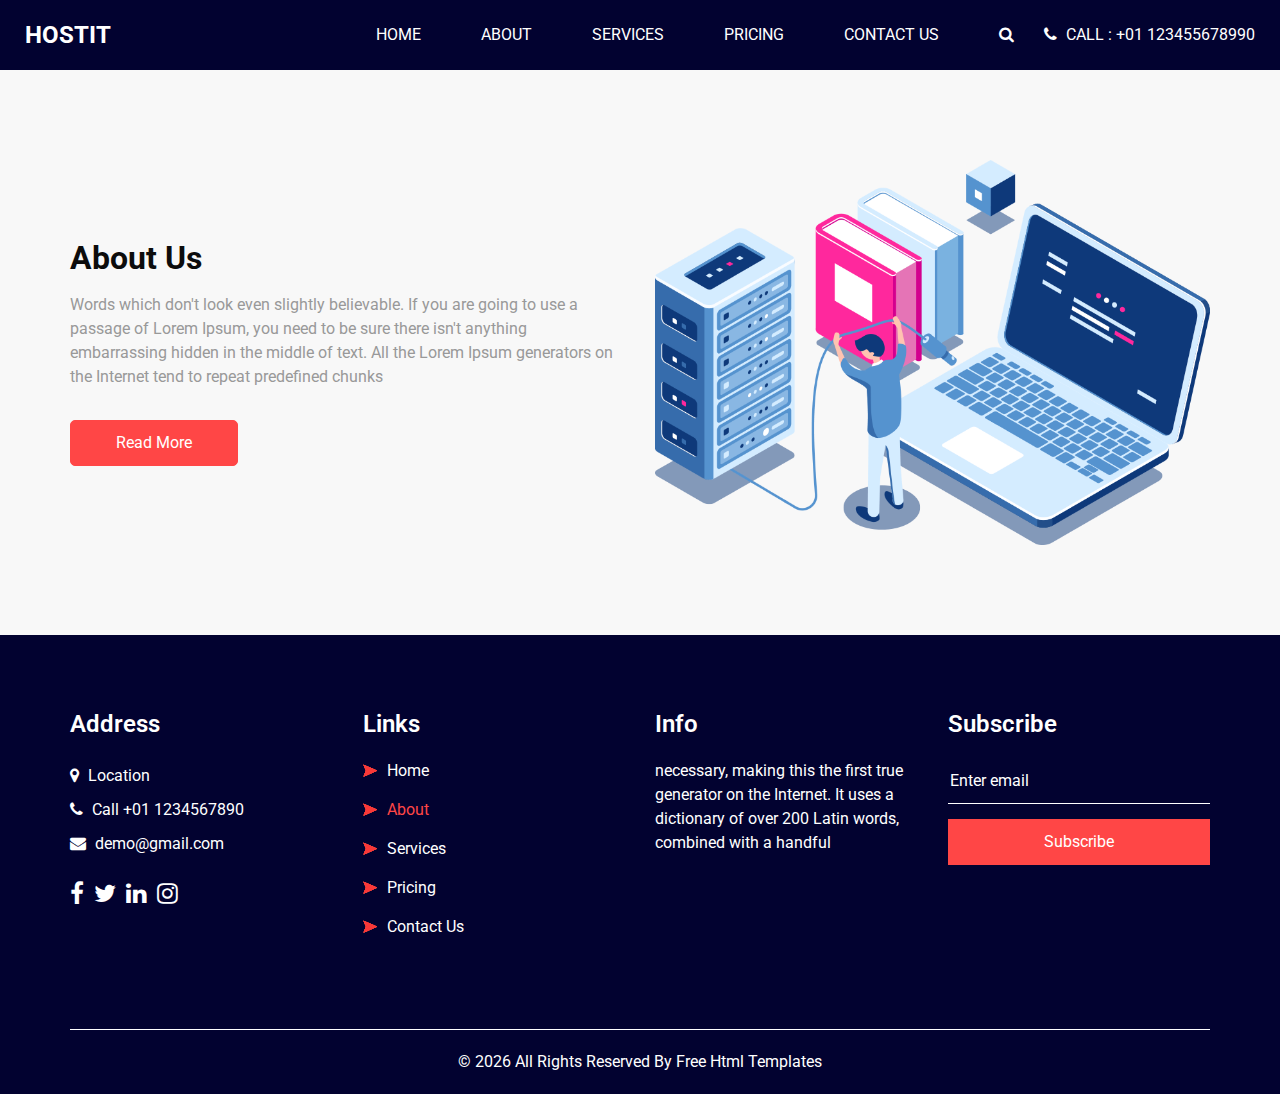
==== about.html @ 4da83c84 "final sem project" ====
<!DOCTYPE html>
<html>

<head>
  <!-- Basic -->
  <meta charset="utf-8" />
  <meta http-equiv="X-UA-Compatible" content="IE=edge" />
  <!-- Mobile Metas -->
  <meta name="viewport" content="width=device-width, initial-scale=1, shrink-to-fit=no" />
  <!-- Site Metas -->
  <link rel="icon" href="images/fevicon.png" type="image/gif" />
  <meta name="keywords" content="" />
  <meta name="description" content="" />
  <meta name="author" content="" />

  <title>Hostit</title>


  <!-- bootstrap core css -->
  <link rel="stylesheet" type="text/css" href="css/bootstrap.css" />

  <!-- fonts style -->
  <link href="https://fonts.googleapis.com/css2?family=Roboto:wght@400;500;700;900&display=swap" rel="stylesheet">

  <!-- font awesome style -->
  <link href="css/font-awesome.min.css" rel="stylesheet" />

  <!-- Custom styles for this template -->
  <link href="css/style.css" rel="stylesheet" />
  <!-- responsive style -->
  <link href="css/responsive.css" rel="stylesheet" />

</head>

<body class="sub_page">

  <div class="hero_area">
    <!-- header section strats -->
    <header class="header_section">
      <div class="container-fluid">
        <nav class="navbar navbar-expand-lg custom_nav-container ">
          <a class="navbar-brand" href="index.html">
            <span>Hostit</span>
          </a>

          <button class="navbar-toggler" type="button" data-toggle="collapse" data-target="#navbarSupportedContent" aria-controls="navbarSupportedContent" aria-expanded="false" aria-label="Toggle navigation">
            <span class=""> </span>
          </button>

          <div class="collapse navbar-collapse" id="navbarSupportedContent">
            <ul class="navbar-nav  ml-auto">
              <li class="nav-item ">
                <a class="nav-link" href="index.html">Home <span class="sr-only">(current)</span></a>
              </li>
              <li class="nav-item active">
                <a class="nav-link" href="about.html"> About</a>
              </li>
              <li class="nav-item">
                <a class="nav-link" href="service.html">Services</a>
              </li>
              <li class="nav-item">
                <a class="nav-link" href="price.html">Pricing</a>
              </li>
              <li class="nav-item">
                <a class="nav-link" href="contact.html">Contact Us</a>
              </li>
            </ul>
            <div class="quote_btn-container">
              <form class="form-inline">
                <button class="btn   nav_search-btn" type="submit">
                  <i class="fa fa-search" aria-hidden="true"></i>
                </button>
              </form>
              <a href="">
                <i class="fa fa-phone" aria-hidden="true"></i>
                <span>
                  Call : +01 123455678990
                </span>
              </a>
            </div>
          </div>
        </nav>
      </div>
    </header>
    <!-- end header section -->
  </div>

  <!-- about section -->

  <section class="about_section layout_padding">
    <div class="container  ">
      <div class="row">
        <div class="col-md-6">
          <div class="detail-box">
            <div class="heading_container">
              <h2>
                About Us
              </h2>
            </div>
            <p>
              Words which don't look even slightly believable. If you are going to use a passage of Lorem Ipsum, you need to be sure there isn't anything embarrassing hidden in the middle of text. All the Lorem Ipsum generators on the Internet tend to repeat predefined chunks </p>
            <a href="">
              Read More
            </a>
          </div>
        </div>
        <div class="col-md-6 ">
          <div class="img-box">
            <img src="images/about-img.png" alt="">
          </div>
        </div>

      </div>
    </div>
  </section>

  <!-- end about section -->

  <!-- info section -->

  <section class="info_section layout_padding2">
    <div class="container">
      <div class="row">
        <div class="col-md-3">
          <div class="info_contact">
            <h4>
              Address
            </h4>
            <div class="contact_link_box">
              <a href="">
                <i class="fa fa-map-marker" aria-hidden="true"></i>
                <span>
                  Location
                </span>
              </a>
              <a href="">
                <i class="fa fa-phone" aria-hidden="true"></i>
                <span>
                  Call +01 1234567890
                </span>
              </a>
              <a href="">
                <i class="fa fa-envelope" aria-hidden="true"></i>
                <span>
                  demo@gmail.com
                </span>
              </a>
            </div>
          </div>
          <div class="info_social">
            <a href="">
              <i class="fa fa-facebook" aria-hidden="true"></i>
            </a>
            <a href="">
              <i class="fa fa-twitter" aria-hidden="true"></i>
            </a>
            <a href="">
              <i class="fa fa-linkedin" aria-hidden="true"></i>
            </a>
            <a href="">
              <i class="fa fa-instagram" aria-hidden="true"></i>
            </a>
          </div>
        </div>
        <div class="col-md-3">
          <div class="info_link_box">
            <h4>
              Links
            </h4>
            <div class="info_links">
              <a class="" href="index.html">
                <img src="images/nav-bullet.png" alt="">
                Home
              </a>
              <a class="active" href="about.html">
                <img src="images/nav-bullet.png" alt="">
                About
              </a>
              <a class="" href="service.html">
                <img src="images/nav-bullet.png" alt="">
                Services
              </a>
              <a class="" href="price.html">
                <img src="images/nav-bullet.png" alt="">
                Pricing
              </a>
              <a class="" href="contact.html">
                <img src="images/nav-bullet.png" alt="">
                Contact Us
              </a>
            </div>
          </div>
        </div>
        <div class="col-md-3">
          <div class="info_detail">
            <h4>
              Info
            </h4>
            <p>
              necessary, making this the first true generator on the Internet. It uses a dictionary of over 200 Latin words, combined with a handful
            </p>
          </div>
        </div>
        <div class="col-md-3 mb-0">
          <h4>
            Subscribe
          </h4>
          <form action="#">
            <input type="text" placeholder="Enter email" />
            <button type="submit">
              Subscribe
            </button>
          </form>
        </div>
      </div>
    </div>
  </section>

  <!-- end info section -->


  <!-- footer section -->
  <footer class="footer_section">
    <div class="container">
      <p>
        &copy; <span id="displayYear"></span> All Rights Reserved By
        <a href="https://html.design/">Free Html Templates</a>
      </p>
    </div>
  </footer>
  <!-- footer section -->

  <!-- jQery -->
  <script src="js/jquery-3.4.1.min.js"></script>
  <!-- bootstrap js -->
  <script src="js/bootstrap.js"></script>
  <!-- custom js -->
  <script src="js/custom.js"></script>


</body>

</html>
---- css/style.css ----
body {
  font-family: "Roboto", sans-serif;
  color: #0c0c0c;
  background-color: #f8f8f8;
  overflow-x: hidden;
}

.layout_padding {
  padding: 90px 0;
}

.layout_padding2 {
  padding: 75px 0;
}

.layout_padding2-top {
  padding-top: 75px;
}

.layout_padding2-bottom {
  padding-bottom: 75px;
}

.layout_padding-top {
  padding-top: 90px;
}

.layout_padding-bottom {
  padding-bottom: 90px;
}

.heading_container {
  display: -webkit-box;
  display: -ms-flexbox;
  display: flex;
  -webkit-box-orient: vertical;
  -webkit-box-direction: normal;
      -ms-flex-direction: column;
          flex-direction: column;
  -webkit-box-align: start;
      -ms-flex-align: start;
          align-items: flex-start;
}

.heading_container h2 {
  position: relative;
  font-weight: bold;
  margin: 0;
}

.heading_container.heading_center {
  -webkit-box-align: center;
      -ms-flex-align: center;
          align-items: center;
  text-align: center;
}

.heading_container p {
  margin-top: 10px;
  margin-bottom: 0;
}

.container_border_style {
  position: relative;
  padding: 20px;
}

.container_border_style::before, .container_border_style::after {
  content: "";
  position: absolute;
  top: 50%;
  width: 3px;
  height: 90px;
  background-color: #03a7d3;
  -webkit-transform: translateY(-50%);
          transform: translateY(-50%);
}

.container_border_style::before {
  left: 0;
}

.container_border_style::after {
  right: 0;
}

a,
a:hover,
a:focus {
  text-decoration: none;
}

a:hover,
a:focus {
  color: initial;
}

.btn,
.btn:focus {
  outline: none !important;
  -webkit-box-shadow: none;
          box-shadow: none;
}

/*header section*/
.hero_area {
  position: relative;
  background-color: #020230;
  min-height: 100vh;
  display: -webkit-box;
  display: -ms-flexbox;
  display: flex;
  -webkit-box-orient: vertical;
  -webkit-box-direction: normal;
      -ms-flex-direction: column;
          flex-direction: column;
}

.sub_page .hero_area {
  min-height: auto;
}

.header_section .container-fluid {
  padding-right: 25px;
  padding-left: 25px;
}

.navbar-brand span {
  font-weight: bold;
  color: #ffffff;
  font-size: 24px;
  text-transform: uppercase;
}

.custom_nav-container {
  padding: 10px 0;
}

.custom_nav-container .navbar-nav .nav-item .nav-link {
  padding: 3px 15px;
  margin: 10px 15px;
  color: #ffffff;
  text-align: center;
  text-transform: uppercase;
}

.custom_nav-container .nav_search-btn {
  width: 35px;
  height: 35px;
  padding: 0;
  border: none;
  color: #ffffff;
  margin: 0 20px;
}

.custom_nav-container .navbar-toggler {
  outline: none;
}

.custom_nav-container .navbar-toggler {
  padding: 0;
  width: 37px;
  height: 42px;
  -webkit-transition: all 0.3s;
  transition: all 0.3s;
}

.custom_nav-container .navbar-toggler span {
  display: block;
  width: 35px;
  height: 4px;
  background-color: #ffffff;
  margin: 7px 0;
  -webkit-transition: all 0.3s;
  transition: all 0.3s;
  position: relative;
  border-radius: 5px;
  transition: all 0.3s;
}

.custom_nav-container .navbar-toggler span::before, .custom_nav-container .navbar-toggler span::after {
  content: "";
  position: absolute;
  left: 0;
  height: 100%;
  width: 100%;
  background-color: #ffffff;
  top: -10px;
  border-radius: 5px;
  -webkit-transition: all 0.3s;
  transition: all 0.3s;
}

.custom_nav-container .navbar-toggler span::after {
  top: 10px;
}

.custom_nav-container .navbar-toggler[aria-expanded="true"] {
  -webkit-transform: rotate(360deg);
          transform: rotate(360deg);
}

.custom_nav-container .navbar-toggler[aria-expanded="true"] span {
  -webkit-transform: rotate(45deg);
          transform: rotate(45deg);
}

.custom_nav-container .navbar-toggler[aria-expanded="true"] span::before, .custom_nav-container .navbar-toggler[aria-expanded="true"] span::after {
  -webkit-transform: rotate(90deg);
          transform: rotate(90deg);
  top: 0;
}

.custom_nav-container .navbar-toggler[aria-expanded="true"] .s-1 {
  -webkit-transform: rotate(45deg);
          transform: rotate(45deg);
  margin: 0;
  margin-bottom: -4px;
}

.custom_nav-container .navbar-toggler[aria-expanded="true"] .s-2 {
  display: none;
}

.custom_nav-container .navbar-toggler[aria-expanded="true"] .s-3 {
  -webkit-transform: rotate(-45deg);
          transform: rotate(-45deg);
  margin: 0;
  margin-top: -4px;
}

.custom_nav-container .navbar-toggler[aria-expanded="false"] .s-1,
.custom_nav-container .navbar-toggler[aria-expanded="false"] .s-2,
.custom_nav-container .navbar-toggler[aria-expanded="false"] .s-3 {
  -webkit-transform: none;
          transform: none;
}

.quote_btn-container {
  display: -webkit-box;
  display: -ms-flexbox;
  display: flex;
  -webkit-box-align: center;
      -ms-flex-align: center;
          align-items: center;
}

.quote_btn-container a {
  color: #ffffff;
  text-transform: uppercase;
}

.quote_btn-container a span {
  margin-left: 5px;
}

/*end header section*/
/* slider section */
.slider_section {
  -webkit-box-flex: 1;
      -ms-flex: 1;
          flex: 1;
  display: -webkit-box;
  display: -ms-flexbox;
  display: flex;
  -webkit-box-align: center;
      -ms-flex-align: center;
          align-items: center;
  padding-top: 45px;
  padding-bottom: 90px;
}

.slider_section .row {
  -webkit-box-align: center;
      -ms-flex-align: center;
          align-items: center;
}

.slider_section #customCarousel1 {
  width: 100%;
  position: unset;
}

.slider_section .detail-box {
  color: #ffffff;
}

.slider_section .detail-box h1 {
  font-weight: bold;
  margin-bottom: 25px;
  font-size: 2rem;
}

.slider_section .detail-box h1 span {
  font-size: 3rem;
  color: #03a7d3;
}

.slider_section .detail-box .btn-box {
  display: -webkit-box;
  display: -ms-flexbox;
  display: flex;
  margin: 0 -5px;
}

.slider_section .detail-box a {
  margin: 5px;
  width: 195px;
  text-align: center;
}

.slider_section .detail-box .btn-1 {
  display: inline-block;
  padding: 10px 15px;
  background-color: #03a7d3;
  color: #ffffff;
  border-radius: 5px;
  border: 1px solid #03a7d3;
  -webkit-transition: all .3s;
  transition: all .3s;
}

.slider_section .detail-box .btn-1:hover {
  background-color: transparent;
  color: #03a7d3;
}

.slider_section .detail-box .btn-2 {
  display: inline-block;
  padding: 10px 15px;
  background-color: #ff4646;
  color: #ffffff;
  border-radius: 5px;
  border: 1px solid #ff4646;
  -webkit-transition: all .3s;
  transition: all .3s;
}

.slider_section .detail-box .btn-2:hover {
  background-color: transparent;
  color: #ff4646;
}

.slider_section .img-box img {
  width: 100%;
}

.slider_section .carousel_btn-box {
  position: absolute;
  bottom: 0;
  left: 0;
  display: -webkit-box;
  display: -ms-flexbox;
  display: flex;
  -webkit-box-pack: justify;
      -ms-flex-pack: justify;
          justify-content: space-between;
  width: 100%;
  height: 50px;
  z-index: 3;
  font-size: 22px;
}

.slider_section .carousel_btn-box .carousel-control-prev,
.slider_section .carousel_btn-box .carousel-control-next {
  position: unset;
  width: 50px;
  height: 50px;
  background-color: #03a7d3;
  opacity: 1;
  font-size: 28px;
  -webkit-transition: all .3s;
  transition: all .3s;
}

.slider_section .carousel_btn-box .carousel-control-prev:hover,
.slider_section .carousel_btn-box .carousel-control-next:hover {
  background-color: #ffffff;
  color: #000000;
}

.about_section .row {
  -webkit-box-align: center;
      -ms-flex-align: center;
          align-items: center;
}

.about_section .img-box img {
  max-width: 100%;
}

.about_section .detail-box p {
  color: #999;
  margin-top: 15px;
}

.about_section .detail-box a {
  display: inline-block;
  padding: 10px 45px;
  background-color: #ff4646;
  color: #ffffff;
  border-radius: 5px;
  border: 1px solid #ff4646;
  -webkit-transition: all .3s;
  transition: all .3s;
  margin-top: 15px;
}

.about_section .detail-box a:hover {
  background-color: transparent;
  color: #ff4646;
}

.service_section {
  position: relative;
}

.service_section .box {
  margin-top: 45px;
  display: -webkit-box;
  display: -ms-flexbox;
  display: flex;
  -webkit-box-orient: vertical;
  -webkit-box-direction: normal;
      -ms-flex-direction: column;
          flex-direction: column;
  -webkit-box-align: center;
      -ms-flex-align: center;
          align-items: center;
  text-align: center;
  padding: 25px;
  background-color: #fafafa;
  -webkit-box-shadow: 0 0 5px 0 rgba(0, 0, 0, 0.15);
          box-shadow: 0 0 5px 0 rgba(0, 0, 0, 0.15);
}

.service_section .box .img-box {
  width: 75px;
  height: 75px;
  background-color: #03a7d3;
  border-radius: 100%;
  display: -webkit-box;
  display: -ms-flexbox;
  display: flex;
  -webkit-box-pack: center;
      -ms-flex-pack: center;
          justify-content: center;
  -webkit-box-align: center;
      -ms-flex-align: center;
          align-items: center;
  -webkit-transition: all .2s;
  transition: all .2s;
  padding: 10px;
}

.service_section .box .img-box img {
  width: 100%;
  max-width: 45px;
  max-height: 45px;
}

.service_section .box .detail-box {
  margin-top: 15px;
}

.service_section .box .detail-box h4 {
  font-weight: bold;
  font-size: 22px;
}

.service_section .box .detail-box a {
  color: #03a7d3;
}

.service_section .box .detail-box a:hover {
  color: #ff4646;
}

.service_section .box:hover .img-box {
  background-color: #ff4646;
}

.server_section {
  background: linear-gradient(110deg, transparent 25%, #020230 25%);
  padding: 55px 0;
  color: #ffffff;
}

.server_section .row {
  -webkit-box-align: center;
      -ms-flex-align: center;
          align-items: center;
}

.server_section .img-box {
  position: relative;
}

.server_section .img-box img {
  width: 100%;
}

.server_section .img-box .play_btn {
  position: absolute;
  top: 50%;
  left: 50%;
  display: -webkit-box;
  display: -ms-flexbox;
  display: flex;
  -webkit-box-align: center;
      -ms-flex-align: center;
          align-items: center;
  -webkit-box-pack: center;
      -ms-flex-pack: center;
          justify-content: center;
  width: 65px;
  height: 65px;
  -webkit-transform: translate(-50%, -50%);
          transform: translate(-50%, -50%);
  border: none;
}

.server_section .img-box .play_btn button {
  background-color: transparent;
  border: none;
  background-color: #03a7d3;
  color: #ffffff;
  width: 100%;
  height: 100%;
  border-radius: 100%;
  position: relative;
  z-index: 3;
  outline: none;
}

.server_section .img-box .play_btn:before, .server_section .img-box .play_btn:after {
  content: "";
  width: 100%;
  height: 100%;
  position: absolute;
  top: 50%;
  left: 50%;
  background-color: #03a7d3;
  opacity: 1;
  border-radius: 100%;
  -webkit-transform: translate(-50%, -50%);
          transform: translate(-50%, -50%);
}

.server_section .img-box .play_btn:before {
  z-index: 2;
  -webkit-animation: before-animation 1500ms infinite;
          animation: before-animation 1500ms infinite;
}

.server_section .img-box .play_btn:after {
  z-index: 1;
  -webkit-animation: after-animation 1500ms infinite;
          animation: after-animation 1500ms infinite;
}

@-webkit-keyframes before-animation {
  0% {
    -webkit-transform: translateX(-50%) translateY(-50%) translateZ(0) scale(1);
            transform: translateX(-50%) translateY(-50%) translateZ(0) scale(1);
    opacity: 1;
  }
  100% {
    -webkit-transform: translateX(-50%) translateY(-50%) translateZ(0) scale(1.5);
            transform: translateX(-50%) translateY(-50%) translateZ(0) scale(1.5);
    opacity: 0;
  }
}

@keyframes before-animation {
  0% {
    -webkit-transform: translateX(-50%) translateY(-50%) translateZ(0) scale(1);
            transform: translateX(-50%) translateY(-50%) translateZ(0) scale(1);
    opacity: 1;
  }
  100% {
    -webkit-transform: translateX(-50%) translateY(-50%) translateZ(0) scale(1.5);
            transform: translateX(-50%) translateY(-50%) translateZ(0) scale(1.5);
    opacity: 0;
  }
}

@-webkit-keyframes after-animation {
  0% {
    -webkit-transform: translateX(-50%) translateY(-50%) translateZ(0) scale(1);
            transform: translateX(-50%) translateY(-50%) translateZ(0) scale(1);
    opacity: 1;
  }
  100% {
    -webkit-transform: translateX(-50%) translateY(-50%) translateZ(0) scale(2);
            transform: translateX(-50%) translateY(-50%) translateZ(0) scale(2);
    opacity: 0;
  }
}

@keyframes after-animation {
  0% {
    -webkit-transform: translateX(-50%) translateY(-50%) translateZ(0) scale(1);
            transform: translateX(-50%) translateY(-50%) translateZ(0) scale(1);
    opacity: 1;
  }
  100% {
    -webkit-transform: translateX(-50%) translateY(-50%) translateZ(0) scale(2);
            transform: translateX(-50%) translateY(-50%) translateZ(0) scale(2);
    opacity: 0;
  }
}

.server_section .detail-box a {
  display: inline-block;
  padding: 10px 45px;
  background-color: #ff4646;
  color: #ffffff;
  border-radius: 5px;
  border: 1px solid #ff4646;
  -webkit-transition: all .3s;
  transition: all .3s;
  margin-top: 25px;
}

.server_section .detail-box a:hover {
  background-color: transparent;
  color: #ff4646;
}

.price_section .price_container {
  display: -webkit-box;
  display: -ms-flexbox;
  display: flex;
  -ms-flex-wrap: wrap;
      flex-wrap: wrap;
  -webkit-box-pack: center;
      -ms-flex-pack: center;
          justify-content: center;
  text-align: center;
}

.price_section .price_container .box {
  margin: 45px 15px 0 15px;
}

.price_section .price_container .box .detail-box {
  width: 300px;
  padding: 40px 20px 15px 20px;
  background-color: #fff;
  border-radius: 25px;
  -webkit-box-shadow: 0 0 5px 0 rgba(0, 0, 0, 0.1);
          box-shadow: 0 0 5px 0 rgba(0, 0, 0, 0.1);
}

.price_section .price_container .box .detail-box h2 {
  font-weight: bold;
}

.price_section .price_container .box .detail-box h2 span {
  font-size: 3rem;
}

.price_section .price_container .box .detail-box h6 {
  text-transform: uppercase;
  color: #03a7d3;
  font-size: 20px;
  margin-bottom: 10px;
}

.price_section .price_container .box .price_features {
  padding: 0;
  list-style-type: none;
}

.price_section .price_container .box .price_features li {
  margin: 10px 0;
}

.price_section .price_container .box .btn-box {
  margin-top: 25px;
}

.price_section .price_container .box .btn-box a {
  display: inline-block;
  padding: 10px 35px;
  background-color: #ff4646;
  color: #ffffff;
  border-radius: 5px;
  border: 1px solid #ff4646;
  -webkit-transition: all .3s;
  transition: all .3s;
  border: none;
}

.price_section .price_container .box .btn-box a:hover {
  background-color: transparent;
  color: #ff4646;
}

.price_section .price_container .box .btn-box a:hover {
  background-color: #03a7d3;
  color: #ffffff;
}

.price_section .price_container .box:hover {
  color: #ffffff;
}

.price_section .price_container .box:hover .detail-box {
  background-color: #03a7d3;
}

.price_section .price_container .box:hover h6 {
  color: #ffffff;
}

.price_section .price_container .box:hover a {
  background-color: #03a7d3;
  color: #ffffff;
}

.client_section {
  padding-bottom: 45px;
}

.client_section .heading_container {
  margin-bottom: 35px;
}

.client_section .box {
  display: -webkit-box;
  display: -ms-flexbox;
  display: flex;
  -webkit-box-align: center;
      -ms-flex-align: center;
          align-items: center;
  margin: 45px 0;
}

.client_section .box .img-box {
  width: 125px;
  height: 125px;
  min-width: 125px;
  border-radius: 100%;
  overflow: hidden;
  margin-right: -65px;
  position: relative;
}

.client_section .box .img-box img {
  width: 100%;
}

.client_section .box .client_info {
  display: -webkit-box;
  display: -ms-flexbox;
  display: flex;
  -webkit-box-pack: justify;
      -ms-flex-pack: justify;
          justify-content: space-between;
}

.client_section .box .client_info .client_name h5 {
  font-weight: bold;
  color: #03a7d3;
  margin-bottom: 0;
  text-transform: uppercase;
}

.client_section .box .client_info .client_name h6 {
  margin-bottom: 0;
  color: #ff4646;
  font-weight: normal;
  font-size: 14px;
  text-transform: uppercase;
}

.client_section .box .client_info i {
  font-size: 24px;
  color: #03a7d3;
}

.client_section .box p {
  margin-top: 25px;
}

.client_section .box .detail-box {
  background-color: #ffffff;
  padding: 45px 45px 45px 85px;
  -webkit-box-shadow: 0 0 5px 0 rgba(0, 0, 0, 0.2);
          box-shadow: 0 0 5px 0 rgba(0, 0, 0, 0.2);
}

.client_section .carousel-control-prev,
.client_section .carousel-control-next {
  width: 50px;
  height: 50px;
  background-color: #03a7d3;
  opacity: 1;
  font-size: 28px;
  font-weight: bold;
  top: 50%;
  -webkit-transform: translateY(-50%);
          transform: translateY(-50%);
}

.client_section .carousel-control-prev {
  left: 0;
}

.client_section .carousel-control-next {
  right: 0;
}

.contact_section {
  position: relative;
}

.contact_section .heading_container {
  margin-bottom: 45px;
}

.contact_section .form_container input {
  width: 100%;
  border: 1px solid #b0b0b0;
  height: 50px;
  margin-bottom: 25px;
  padding-left: 15px;
  background-color: transparent;
  outline: none;
  color: #101010;
}

.contact_section .form_container input::-webkit-input-placeholder {
  color: #b0b0b0;
}

.contact_section .form_container input:-ms-input-placeholder {
  color: #b0b0b0;
}

.contact_section .form_container input::-ms-input-placeholder {
  color: #b0b0b0;
}

.contact_section .form_container input::placeholder {
  color: #b0b0b0;
}

.contact_section .form_container input.message-box {
  height: 120px;
}

.contact_section .form_container .btn_box {
  display: -webkit-box;
  display: -ms-flexbox;
  display: flex;
  -webkit-box-pack: center;
      -ms-flex-pack: center;
          justify-content: center;
}

.contact_section .form_container button {
  border: none;
  text-transform: uppercase;
  display: inline-block;
  padding: 15px 65px;
  background-color: #ff4646;
  color: #ffffff;
  border-radius: 0;
  border: 1px solid #ff4646;
  -webkit-transition: all .3s;
  transition: all .3s;
  font-weight: bold;
}

.contact_section .form_container button:hover {
  background-color: transparent;
  color: #ff4646;
}

/* info section */
.info_section {
  background-color: #020230;
  color: #ffffff;
}

.info_section h4 {
  font-weight: 600;
  margin-bottom: 20px;
}

.info_section .info_contact .contact_link_box {
  display: -webkit-box;
  display: -ms-flexbox;
  display: flex;
  -webkit-box-orient: vertical;
  -webkit-box-direction: normal;
      -ms-flex-direction: column;
          flex-direction: column;
}

.info_section .info_contact .contact_link_box a {
  margin: 5px 0;
  color: #ffffff;
}

.info_section .info_contact .contact_link_box a i {
  margin-right: 5px;
}

.info_section .info_contact .contact_link_box a:hover {
  color: #ff4646;
}

.info_section .info_social {
  display: -webkit-box;
  display: -ms-flexbox;
  display: flex;
  margin-top: 20px;
}

.info_section .info_social a {
  display: -webkit-box;
  display: -ms-flexbox;
  display: flex;
  -webkit-box-pack: center;
      -ms-flex-pack: center;
          justify-content: center;
  -webkit-box-align: center;
      -ms-flex-align: center;
          align-items: center;
  color: #ffffff;
  border-radius: 100%;
  margin-right: 10px;
  font-size: 24px;
}

.info_section .info_social a:hover {
  color: #ff4646;
}

.info_section .info_links {
  display: -webkit-box;
  display: -ms-flexbox;
  display: flex;
  -webkit-box-orient: vertical;
  -webkit-box-direction: normal;
      -ms-flex-direction: column;
          flex-direction: column;
  -ms-flex-wrap: wrap;
      flex-wrap: wrap;
}

.info_section .info_links a {
  display: -webkit-box;
  display: -ms-flexbox;
  display: flex;
  -webkit-box-align: center;
      -ms-flex-align: center;
          align-items: center;
  margin-bottom: 15px;
  color: #ffffff;
}

.info_section .info_links a img {
  margin-right: 10px;
}

.info_section .info_links a:hover, .info_section .info_links a.active {
  color: #ff4646;
}

.info_section form input {
  border: none;
  border-bottom: 1px solid #ffffff;
  background-color: transparent;
  width: 100%;
  height: 45px;
  color: #ffffff;
  outline: none;
}

.info_section form input::-webkit-input-placeholder {
  color: #ffffff;
}

.info_section form input:-ms-input-placeholder {
  color: #ffffff;
}

.info_section form input::-ms-input-placeholder {
  color: #ffffff;
}

.info_section form input::placeholder {
  color: #ffffff;
}

.info_section form button {
  width: 100%;
  text-align: center;
  display: inline-block;
  padding: 10px 55px;
  background-color: #ff4646;
  color: #ffffff;
  border-radius: 0;
  border: 1px solid #ff4646;
  -webkit-transition: all .3s;
  transition: all .3s;
  margin-top: 15px;
}

.info_section form button:hover {
  background-color: transparent;
  color: #ff4646;
}

/* end info section */
/* footer section*/
.footer_section {
  position: relative;
  background-color: #020230;
  text-align: center;
}

.footer_section p {
  color: #ffffff;
  padding: 20px 0;
  margin: 0;
  border-top: 1px solid #ffffff;
}

.footer_section p a {
  color: inherit;
}
/*# sourceMappingURL=style.css.map */
---- css/responsive.css ----
@media (max-width: 1300px) {}

@media (max-width: 1120px) {}

@media (max-width: 992px) {
  .hero_area {
    min-height: auto;
  }

  #navbarSupportedContent {
    padding: 15px 0 25px 0;
  }

  .quote_btn-container {
    flex-direction: column;
    align-items: center;
  }

  .quote_btn-container a {
    margin-right: 0;
    margin-top: 10px;
  }

  .slider_section {
    padding: 45px 0 90px 0;
  }


  .client_section .box {
    margin: 15px;
  }

  .client_section .carousel_btn-box {
    display: flex;
    justify-content: center;
    margin-top: 45px;
  }

  .client_section .carousel-control-prev,
  .client_section .carousel-control-next {
    position: unset;
    margin: 0 2.5px;
    width: 45px;
    height: 45px;
  }

  .info_section .info_main_row>div {
    margin-bottom: 25px;
  }
}

@media (max-width: 768px) {
  .slider_section .detail-box {
    margin-bottom: 45px;
    text-align: center;
  }

  .slider_section .detail-box .btn-box {
    justify-content: center;
  }

  .about_section .detail-box {
    margin-bottom: 45px;
  }


  .service_section .row .service_col_middle {
    order: 2;
  }

  .service_section .service_col_middle .box {
    margin-bottom: 45px;
  }

  .server_section {
    background: none;
    background-color: #020230;
  }

  .server_section .img-box {
    margin-bottom: 25px;
  }

  .contact_section .form_container {
    margin-right: 0;
    margin-bottom: 45px;
  }

  .info_section .row>div {
    display: flex;
    flex-direction: column;
    align-items: center;
    text-align: center;
    margin-bottom: 35px;
  }

  .info_section .info_links {
    align-items: center;
  }
}

@media (max-width: 576px) {


  .client_section .box {
    flex-direction: column;
    align-items: center;
  }

  .client_section .box .detail-box {
    padding: 85px 45px 45px 45px;

  }

  .client_section .box .img-box {
    margin-right: 0;
    margin-bottom: -65px;
  }
}

@media (max-width: 480px) {}

@media (max-width: 420px) {}

@media (max-width: 376px) {
  .slider_section .detail_box h1 {
    font-size: 2.5rem;
  }
}

@media (min-width: 1200px) {
  .container {
    max-width: 1170px;
  }
}
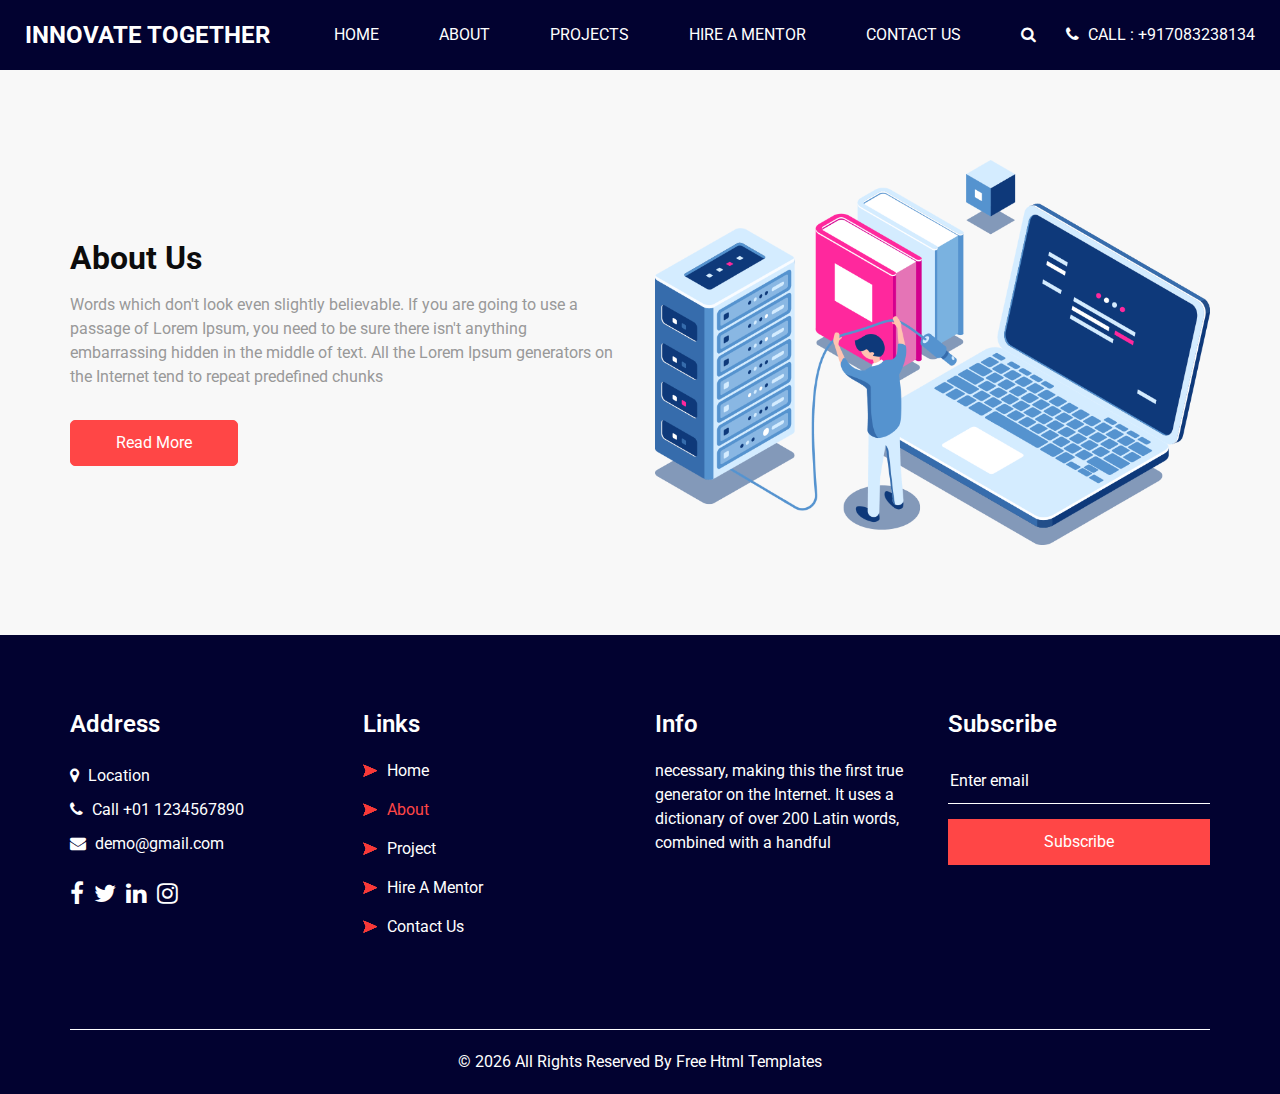
==== commit 449ea376: "changes in project page" ====
--- a/about.html
+++ b/about.html
@@ -13,7 +13,7 @@
   <meta name="description" content="" />
   <meta name="author" content="" />
 
-  <title>Hostit</title>
+  <title>Innovate Together</title>
 
 
   <!-- bootstrap core css -->
@@ -40,7 +40,7 @@
       <div class="container-fluid">
         <nav class="navbar navbar-expand-lg custom_nav-container ">
           <a class="navbar-brand" href="index.html">
-            <span>Hostit</span>
+            <span>Innovate Together</span>
           </a>
 
           <button class="navbar-toggler" type="button" data-toggle="collapse" data-target="#navbarSupportedContent" aria-controls="navbarSupportedContent" aria-expanded="false" aria-label="Toggle navigation">
@@ -56,10 +56,10 @@
                 <a class="nav-link" href="about.html"> About</a>
               </li>
               <li class="nav-item">
-                <a class="nav-link" href="service.html">Services</a>
+                <a class="nav-link" href="project.html">Projects</a>
               </li>
               <li class="nav-item">
-                <a class="nav-link" href="price.html">Pricing</a>
+                <a class="nav-link" href="mentor.html">Hire A Mentor</a>
               </li>
               <li class="nav-item">
                 <a class="nav-link" href="contact.html">Contact Us</a>
@@ -74,7 +74,7 @@
               <a href="">
                 <i class="fa fa-phone" aria-hidden="true"></i>
                 <span>
-                  Call : +01 123455678990
+                  Call : +917083238134
                 </span>
               </a>
             </div>
@@ -176,13 +176,13 @@
                 <img src="images/nav-bullet.png" alt="">
                 About
               </a>
-              <a class="" href="service.html">
-                <img src="images/nav-bullet.png" alt="">
-                Services
-              </a>
-              <a class="" href="price.html">
-                <img src="images/nav-bullet.png" alt="">
-                Pricing
+              <a class="" href="project.html">
+                <img src="images/nav-bullet.png" alt="">
+                Project
+              </a>
+              <a class="" href="mentor.html">
+                <img src="images/nav-bullet.png" alt="">
+                Hire A Mentor
               </a>
               <a class="" href="contact.html">
                 <img src="images/nav-bullet.png" alt="">
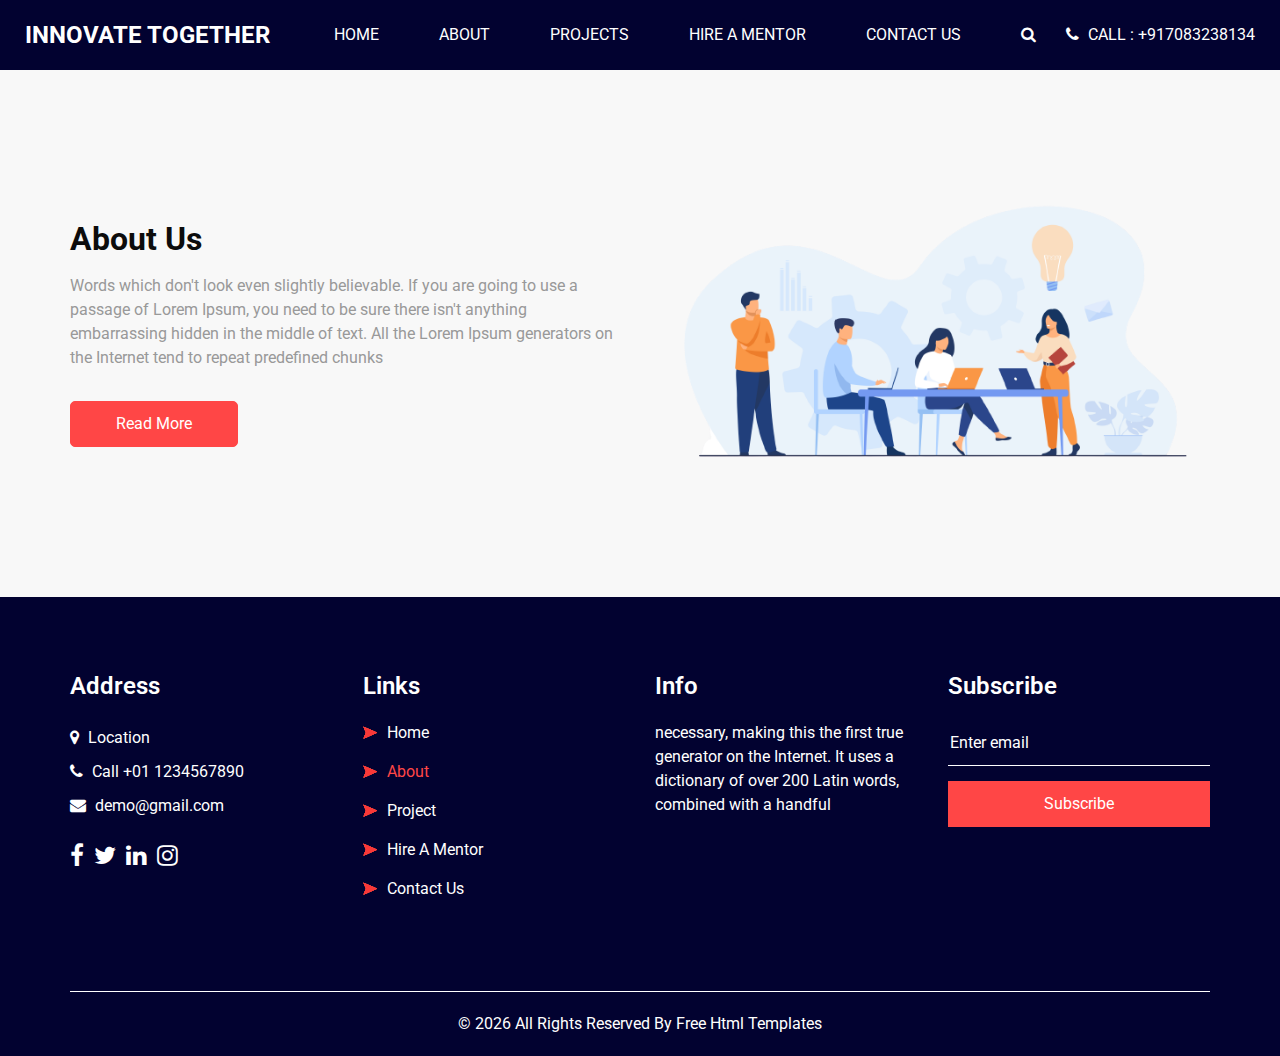
==== commit 2994b0ef: "validation and home page changes" ====
--- a/about.html
+++ b/about.html
@@ -39,7 +39,7 @@
     <header class="header_section">
       <div class="container-fluid">
         <nav class="navbar navbar-expand-lg custom_nav-container ">
-          <a class="navbar-brand" href="index.html">
+          <a class="navbar-brand" href="index.php">
             <span>Innovate Together</span>
           </a>
 
@@ -50,7 +50,7 @@
           <div class="collapse navbar-collapse" id="navbarSupportedContent">
             <ul class="navbar-nav  ml-auto">
               <li class="nav-item ">
-                <a class="nav-link" href="index.html">Home <span class="sr-only">(current)</span></a>
+                <a class="nav-link" href="index.php">Home <span class="sr-only">(current)</span></a>
               </li>
               <li class="nav-item active">
                 <a class="nav-link" href="about.html"> About</a>
@@ -168,7 +168,7 @@
               Links
             </h4>
             <div class="info_links">
-              <a class="" href="index.html">
+              <a class="" href="index.php">
                 <img src="images/nav-bullet.png" alt="">
                 Home
               </a>
